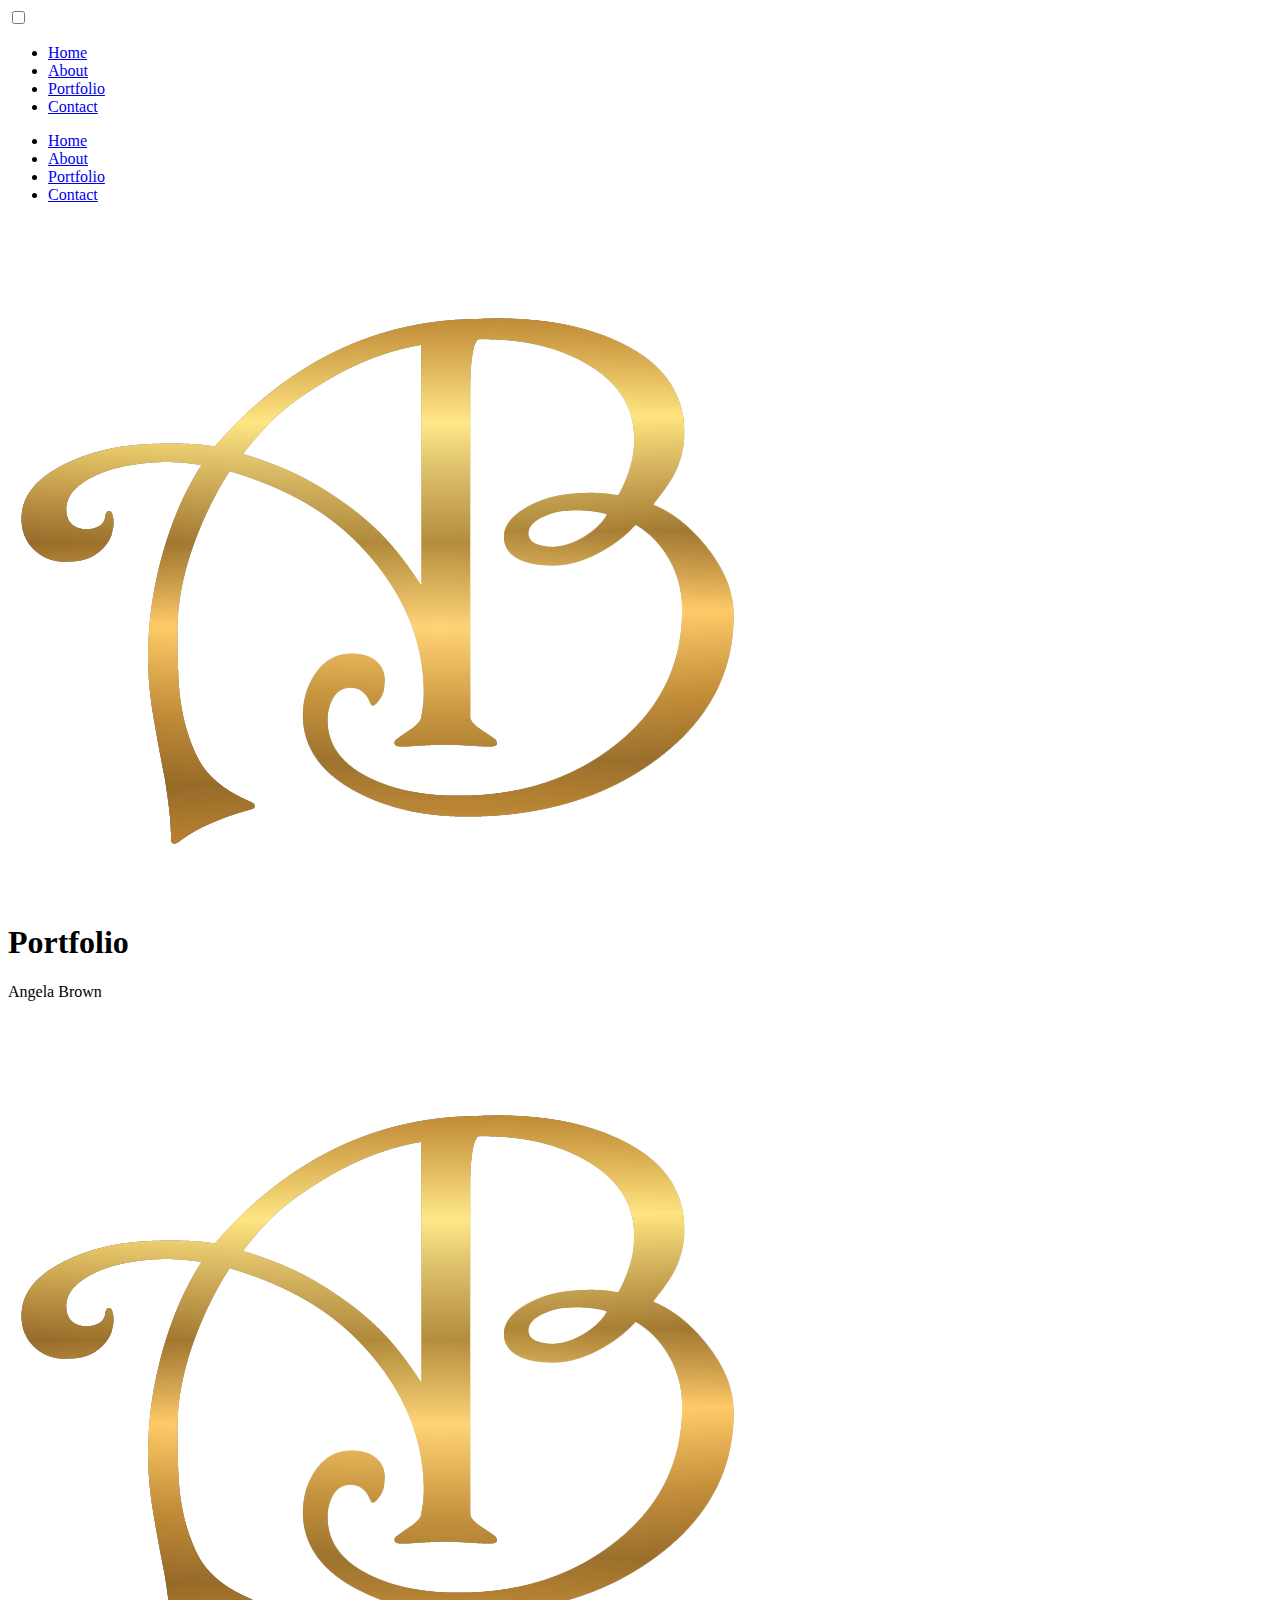
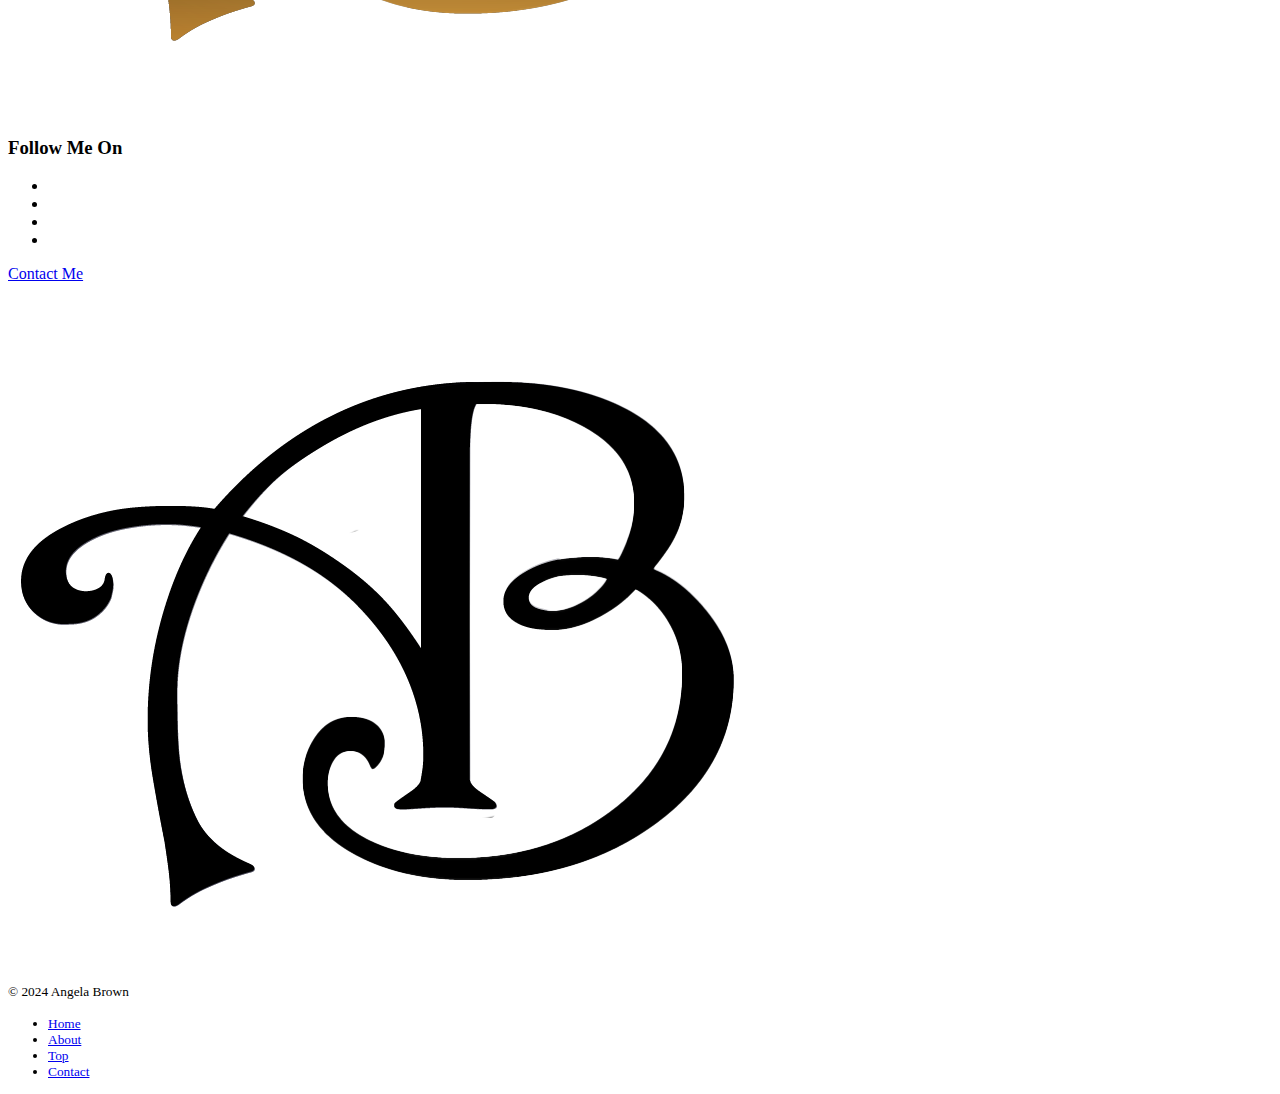
==== portfolio.html @ 8026361e "update" ====
<!DOCTYPE html>
<html lang="en">
    <head>
        <meta charset="UTF-8">
        <meta name="viewport" content="width=device-width, initial-scale=1.0">
        <meta http-equiv="X-UA-Compatible" content="ie=edge">
        <link rel="stylesheet" href="stylesheet.css">
        <title>Angela Brown's Portfolio</title>
    </head>
    <body>
        <div class="menu-wrap">
          <input type="checkbox" class="toggler">
          <div class="hamburger"><div></div></div>
          <div class="menu">
            <div>
              <div>
                <ul>
                  <li><a href="index.html">Home</a></li>
                  <li><a href="about.html">About</a></li>
                  <li><a href="portfolio.html">Portfolio</a></li>
                  <li><a href="contact.html">Contact</a></li>
                </ul>
              </div>
            </div>
          </div>
        </div>
        <nav>
          <ul>
            <li><a href="index.html">Home</a></li>
            <li><a href="about.html">About</a></li>
            <li><a href="portfolio.html">Portfolio</a></li>
            <li><a href="contact.html">Contact</a></li>
          </ul>
        </nav>
        <div ><img id="logo" src='gold logo noback.png'alt="Angela Brown's logo made of her intials A B in gold"></div>
        <header class="showcase">
          <div class="container showcase-inner">
            <h1>Portfolio</h1>
            <p>Angela Brown</p>
            <img id="logo2" src='gold logo noback.png'alt="Angela Brown's logo made of her intials A B in white">
          </div>
        </header>
        <main>
          <section id='portfolio'>
            <img src='liquid orange.jpg'alt="">
            <img src='Assignment 4 sketch 7.png'alt="">
            <img src='Concert Promotion Campaign GIT 303.jpg'alt="">
            <img src='asian.jpg'alt="">
            <img src='Home Page Comp JPG.jpg'alt="">
            <img src='Brown5.jpg'alt="">
            <img src='Brown_3D.jpg'alt="">
            <img src='Brown_dof3.jpg'alt="">
            <img src='Brown_MCO450_ass1,1.jpg'alt="">
            <img src='GIT303-2022Fall-A-BrownAngela-Final.jpg'alt="">
            <img src='GIT303-2022Fall-A-BrownAngela-Final10.jpg'alt="">
            <img src='GIT303-2022Fall-A-BrownAngela-A06-1.jpg'alt="">
            <img src='Brown_6.jpg'alt="">
            <img src='new nav.png'alt="">
            <img src='harry potter bubble.png'alt="">
            <img src='Final project Infographic draft 6.png'alt="">
            <img src='coffee treemap.jpg'alt="">
            <img src='Mod 5 Assignment draft2.png'alt="">
            <img src='mod 3 assignment.jpg'alt="">
            <img src='Assignment 7 sketch 1.png'alt="">
            <img src='Assignment 7 sketch 4.png'alt="">
            <img src='lip balm.jpg'alt="">
            <img src='Expensive.png'alt="">
            <img src='Eco friendly.png'alt="">
          </section>
        </main>
        <footer>
            <div id="bottom">
                <div class="footer-social-icons">
                    <h3 class="_14">Follow Me On</h3>
                    <ul class="social-icons">
                        <li><a href="" class="social-icon"> <i class="fa fa-facebook"></i></a></li>
                        <li><a href="" class="social-icon"> <i class="fa fa-twitter"></i></a></li>
                        <li><a href="" class="social-icon"> <i class="fa fa-linkedin"></i></a></li>
                        <li><a href="" class="social-icon"> <i class="fa fa-github"></i></a></li>
                    </ul>
                </div>
            </div>
            <div><a href="contact.html" class="btn">Contact Me</a></div>
            <div id="copyright">
                <img id="logo3" src='AB black.png'alt="Angela Brown's logo made of her intials A B in black">
                <p><small>&copy 2024 Angela Brown</small</p>
            </div>
        </footer>
        <nav>
            <ul>
              <li><a href="index.html">Home</a></li>
              <li><a href="about.html">About</a></li>
              <li><a href="portfolio.html">Top</a></li>
              <li><a href="contact.html">Contact</a></li>
            </ul>
        </nav>
    </body>
</html>
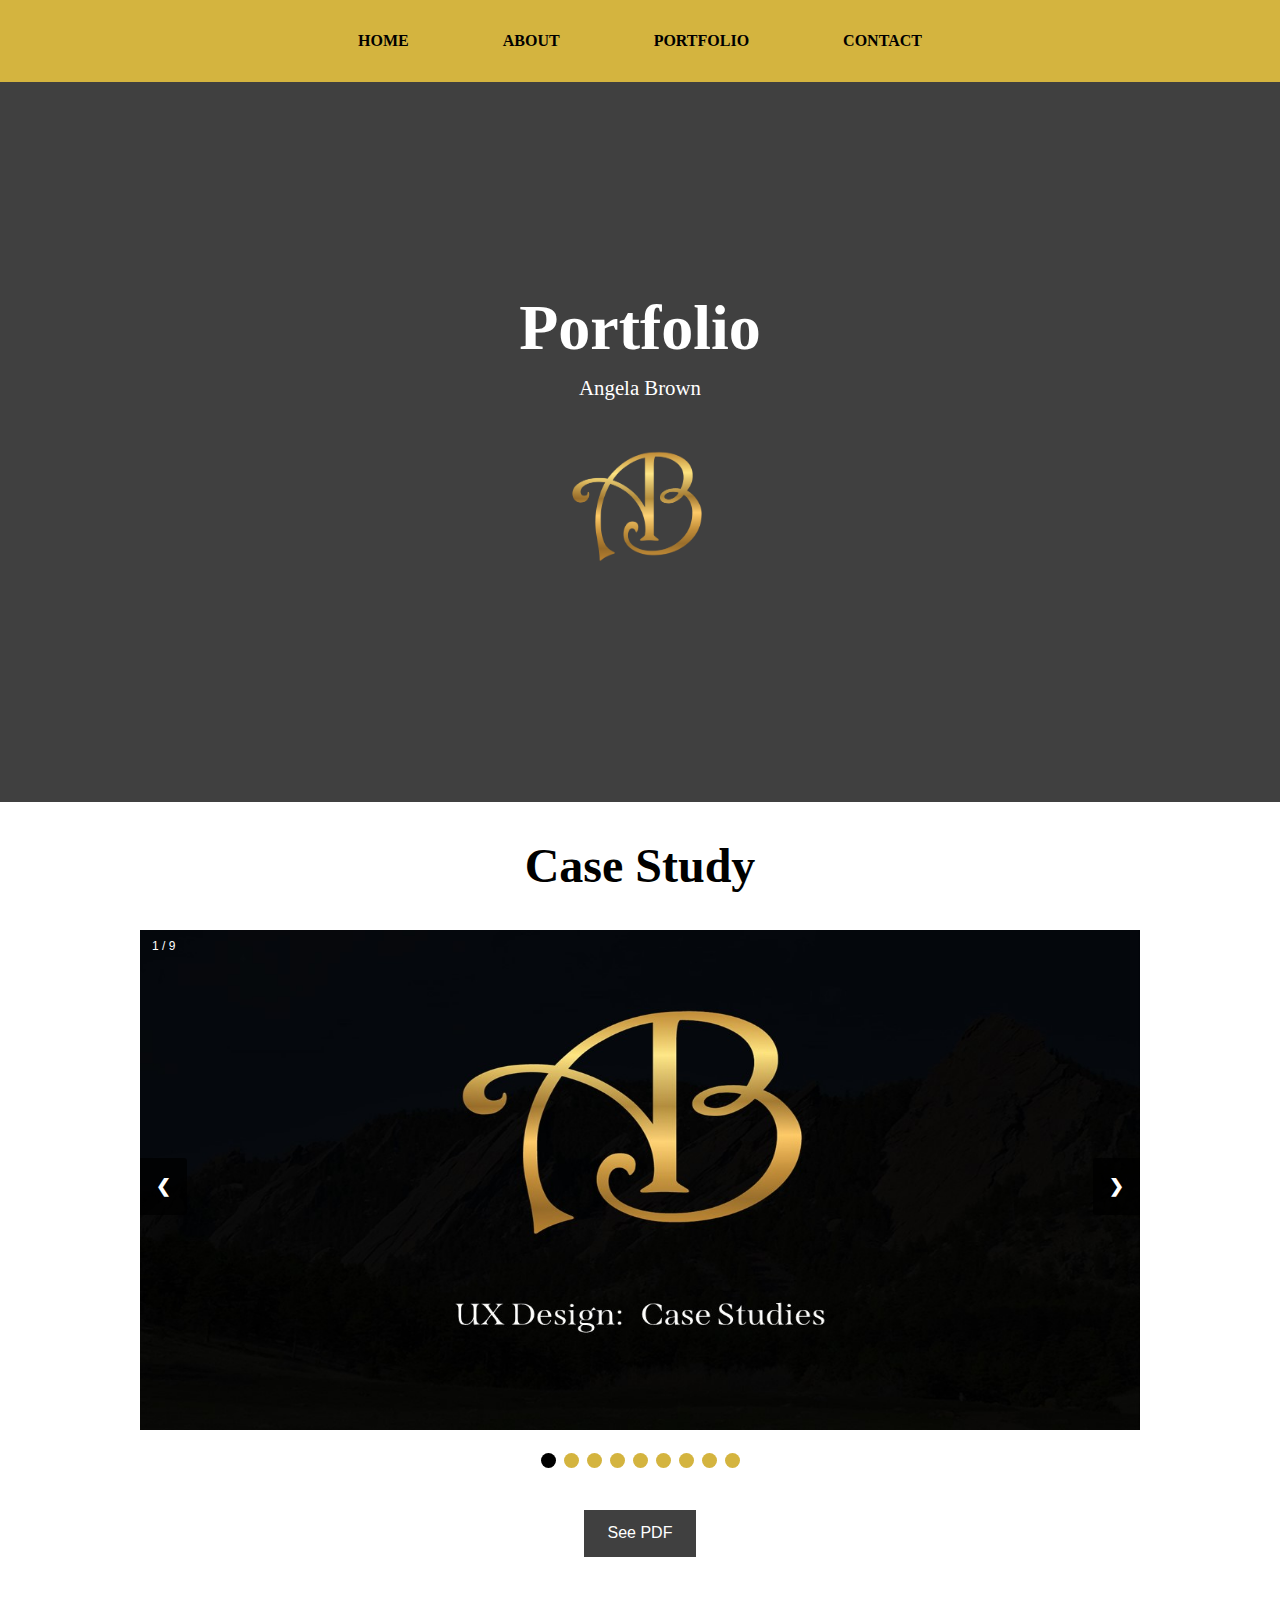
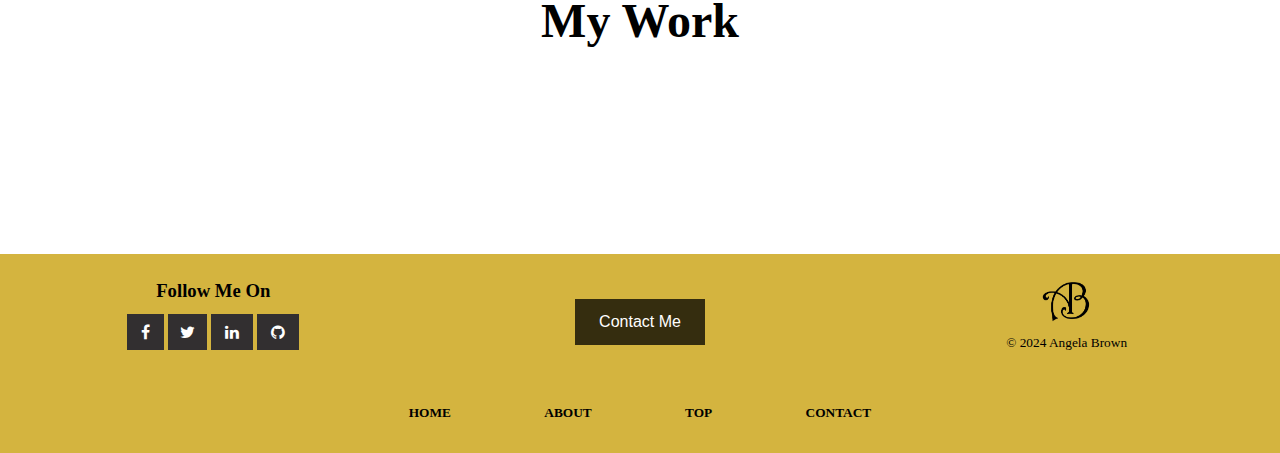
==== commit 5a72070c: "update slide show" ====
--- a/portfolio.html
+++ b/portfolio.html
@@ -5,6 +5,7 @@
         <meta name="viewport" content="width=device-width, initial-scale=1.0">
         <meta http-equiv="X-UA-Compatible" content="ie=edge">
         <link rel="stylesheet" href="stylesheet.css">
+        <link rel="stylesheet" href="stylesheet2.css">
         <title>Angela Brown's Portfolio</title>
     </head>
     <body>
@@ -41,6 +42,101 @@
           </div>
         </header>
         <main>
+          <h2 id="casestudy">Case Study</h2>
+          <div class="slideshow-container">
+            <!-- Full-width images with number and caption text -->
+            <div class="mySlides fade">
+              <div class="numbertext">1 / 9</div>
+              <img src="Case Study/Slide1.JPG" >
+              <!--<div class="text">Caption Text</div>-->
+            </div>
+            <div class="mySlides fade">
+              <div class="numbertext">2 / 9</div>
+              <img src="Case Study/Slide2.JPG">
+              <!--<div class="text">Caption Two</div>-->
+            </div>
+            <div class="mySlides fade">
+              <div class="numbertext">3 / 9</div>
+              <img src="Case Study/Slide3.JPG" >
+              <!--<div class="text">Caption Three</div>-->
+            </div>
+            <div class="mySlides fade">
+              <div class="numbertext">4 / 9</div>
+              <img src="Case Study/Slide4.JPG" >
+              <!--<div class="text">Caption Three</div>-->
+            </div>
+            <div class="mySlides fade">
+              <div class="numbertext">5 / 9</div>
+              <img src="Case Study/Slide5.JPG" >
+              <!--<div class="text">Caption Three</div>-->
+            </div>
+            <div class="mySlides fade">
+              <div class="numbertext">6 / 9</div>
+              <img src="Case Study/Slide6.JPG" >
+              <!--<div class="text">Caption Three</div>-->
+            </div>
+            <div class="mySlides fade">
+              <div class="numbertext">7 / 9</div>
+              <img src="Case Study/Slide7.JPG" >
+              <!--<div class="text">Caption Three</div>-->
+            </div>
+            <div class="mySlides fade">
+              <div class="numbertext">8 / 9</div>
+              <img src="Case Study/Slide8.JPG" >
+              <!--<div class="text">Caption Three</div>-->
+            </div>
+            <div class="mySlides fade">
+              <div class="numbertext">9 / 9</div>
+              <img src="Case Study/Slide9.JPG" >
+              <!--<div class="text">Caption Three</div>-->
+            </div>
+            <!-- Next and previous buttons -->
+            <a class="prev" onclick="plusSlides(-1)">❮</a>
+            <a class="next" onclick="plusSlides(1)">❯</a>
+          </div>
+          <br>
+          <!-- The dots/circles -->
+          <div style="text-align:center">
+            <span class="dot" onclick="currentSlide(1)"></span>
+            <span class="dot" onclick="currentSlide(2)"></span>
+            <span class="dot" onclick="currentSlide(3)"></span>
+            <span class="dot" onclick="currentSlide(4)"></span>
+            <span class="dot" onclick="currentSlide(5)"></span>
+            <span class="dot" onclick="currentSlide(6)"></span>
+            <span class="dot" onclick="currentSlide(7)"></span>
+            <span class="dot" onclick="currentSlide(8)"></span>
+            <span class="dot" onclick="currentSlide(9)"></span>
+          </div>
+          <script>
+            let slideIndex = 1;
+            showSlides(slideIndex);
+            
+            function plusSlides(n) {
+              showSlides(slideIndex += n);
+            }
+            
+            function currentSlide(n) {
+              showSlides(slideIndex = n);
+            }
+              
+            function showSlides(n) {
+              let i;
+              let slides = document.getElementsByClassName("mySlides");
+              let dots = document.getElementsByClassName("dot");
+              if (n > slides.length) {slideIndex = 1}    
+              if (n < 1) {slideIndex = slides.length}
+              for (i = 0; i < slides.length; i++) {
+                slides[i].style.display = "none";  
+              }
+              for (i = 0; i < dots.length; i++) {
+                dots[i].className = dots[i].className.replace(" active", "");
+              }
+              slides[slideIndex-1].style.display = "block";  
+              dots[slideIndex-1].className += " active";
+            }
+          </script>
+          <div id="pdf"><a href="Case Study.pdf" target="_blank" class="btn">See PDF</a></div>
+          <h2>My Work</h2>
           <section id='portfolio'>
             <img src='liquid orange.jpg'alt="">
             <img src='Assignment 4 sketch 7.png'alt="">
--- a/stylesheet.css
+++ b/stylesheet.css
@@ -0,0 +1,604 @@
+@import url(https://cdnjs.cloudflare.com/ajax/libs/font-awesome/4.6.3/css/font-awesome.css);
+/* CORE STYLES */
+:root {
+--primary-color: rgba(0, 0, 0, 0.75);
+--overlay-color: rgba(255, 255, 255, 0.85);/*212, 180, 63, for gold*/
+--secondary-color: rgba(212, 180, 63, 0.9);
+--menu-speed: 0.75s;
+}
+* {
+margin: 0;
+padding: 0;
+box-sizing: border-box;
+}
+body {
+font-family: span, serif;
+font-style: normal;
+font-weight: 200;
+line-height: 1.4;
+text-align: center;
+-webkit-font-smoothing: antialiased;
+}
+
+a:hover{
+background-color: var(--overlay-color);
+}
+
+nav{
+display: none;
+}
+nav li {
+list-style:none;
+font-weight: bolder;
+font-family: Georgia;
+}
+.container {
+max-width: 960px;
+margin: auto;
+overflow: hidden;
+padding: 0 3rem;
+}
+
+.showcase {
+background: var(--primary-color);
+color: #fff;
+height: 50vh;
+position: relative;
+} 
+.showcase:before {
+content: '';
+background: url('chautauqua_flatirons2.jpg') no-repeat center center/cover;
+position: absolute;
+top: 0;
+left: 0;
+width: 100%;
+height: 100%;
+z-index: -1;
+}
+
+.showcase .showcase-inner {
+display: flex;
+flex-direction: column;
+align-items: center;
+justify-content: center;
+text-align: center;
+height: 100%;
+}
+.showcase h1 {
+font-size: 3rem;
+}
+
+.showcase p {
+font-size: 1.3rem;
+}
+h2{
+padding-top: 30px;
+font-size: 3rem;
+}
+#casestudy{
+    padding-bottom: 30px;
+}
+#pdf{
+    padding-top: 20px;
+}
+.message{
+font-size: .2em;
+}
+.btn {
+display: inline-block;
+border: none;
+background: var(--primary-color);
+color: #fff;
+padding: 0.75rem 1.5rem;
+margin-top: 1rem;
+transition: opacity 1s ease-in-out;
+text-decoration: none;
+font-family: Arial;
+}
+
+.btn:hover {
+opacity: 0.7;
+color:#000;
+background-color: #D4B43F;
+}
+footer .btn:hover{
+background-color: var(--overlay-color);
+}
+footer a:hover{
+background-color: var(--overlay-color);
+color:#000;
+}
+  
+/* MENU STYLES */
+.menu-wrap {
+position: fixed;
+top: 0;
+left: 0;
+z-index: 1;
+}
+
+.menu-wrap .toggler {
+position: absolute;
+top: 0;
+left: 0;
+z-index: 2;
+cursor: pointer;
+width: 55px;
+height: 55px;
+opacity: 0;
+}
+
+
+.menu-wrap .hamburger {
+position: absolute;
+top: 0;
+left: 0;
+z-index: 1;
+width: 60px;
+height: 60px;
+padding: 1rem;
+background: var(--secondary-color);
+display: flex;
+align-items: center;
+justify-content: center;
+}
+  
+/* Hamburger Line */
+.menu-wrap .hamburger > div {
+position: relative;
+flex: none;
+width: 100%;
+height: 2px;
+background: #000;
+display: flex;
+align-items: center;
+justify-content: center;
+transition: all 0.4s ease;
+}
+
+/* Hamburger Lines - Top & Bottom */
+.menu-wrap .hamburger > div::before,
+.menu-wrap .hamburger > div::after {
+content: '';
+position: absolute;
+z-index: 1;
+top: -10px;
+width: 100%;
+height: 2px;
+background: inherit;
+}
+ 
+/* Moves Line Down */
+.menu-wrap .hamburger > div::after {
+top: 10px;
+}
+
+/* Toggler Animation */
+.menu-wrap .toggler:checked + .hamburger > div {
+transform: rotate(135deg);
+}
+
+/* Turns Lines Into X */
+.menu-wrap .toggler:checked + .hamburger > div:before,
+.menu-wrap .toggler:checked + .hamburger > div:after {
+top: 0;
+transform: rotate(90deg);
+}
+  
+/* Rotate On Hover When Checked */
+.menu-wrap .toggler:checked:hover + .hamburger > div {
+transform: rotate(225deg);
+}
+
+/* Show Menu */
+.menu-wrap .toggler:checked ~ .menu {
+visibility: visible;
+}
+
+.menu-wrap .toggler:checked ~ .menu > div {
+transform: scale(1);
+transition-duration: var(--menu-speed);
+}
+
+.menu-wrap .toggler:checked ~ .menu > div > div {
+opacity: 1;
+transition:  opacity 0.4s ease 0.4s;
+}
+
+.menu-wrap .menu {
+position: fixed;
+top: 0;
+left: 0;
+width: 100%;
+height: 100%;
+visibility: hidden;
+overflow: hidden;
+display: flex;
+align-items: center;
+justify-content: center;
+}
+.menu-wrap .menu > div {
+background: var(--secondary-color);
+border-radius: 50%;
+width: 200vw;
+height: 200vw;
+display: flex;
+flex: none;
+align-items: center;
+justify-content: center;
+transform: scale(0);
+transition: all 0.4s ease;
+}
+
+.menu-wrap .menu > div > div {
+text-align: center;
+max-width: 90vw;
+max-height: 100vh;
+opacity: 0;
+transition: opacity 0.4s ease;
+}
+
+.menu-wrap .menu > div > div > ul > li {
+list-style: none;
+color: #000;
+font-size: 1.8rem;
+font-weight: bolder;
+padding: 1.3rem;
+font-family: Georgia;
+}
+
+.menu-wrap .menu > div > div > ul > li > a {
+color: inherit;
+text-decoration: none;
+transition: color 0.4s ease;
+padding: 20px 50px 20px 50px;
+}
+/* Logo */
+#logo{
+position: absolute;
+top: 0;
+right: 0;
+z-index: 1;
+width: 20%;
+height: 8%;
+
+}
+#logo2{
+display:none;
+}
+#logo3{
+width: 50px;
+height: 50px;
+}
+/* Main */
+main{
+padding-bottom: 20px;
+}
+#portfolio{
+display: grid;
+grid-template-columns: 1fr;
+align-items: center;
+text-align: center;
+width: 80%;
+margin: auto;
+padding-bottom: 20px;
+}
+#portfolio img{
+height: auto;
+max-width: 100%;
+margin: auto;
+padding-top: 20px;
+padding-left: 10px;
+padding-right: 10px;
+}
+#aboutme{
+display: grid;
+grid-template-columns: 1fr;
+align-items: center;
+text-align: center;
+width: 80%;
+margin: auto;
+padding-bottom: 20px;
+font-family: Georgia;
+}
+#aboutme h3{
+padding-top: 20px;
+font-size: 2rem;
+color:#D4B43F;
+}
+#aboutme img{
+height: 300px;
+margin: auto;
+}
+#aboutme p{
+padding-top: 20px;
+font-weight: bold;
+}
+#values ul{
+padding-top: 10px;
+}
+#values ul li  {
+text-decoration: none;
+list-style: none;
+padding-top: 20px;
+font-weight: bold;
+}
+#contact{
+display: grid;
+grid-template-columns: 1fr;
+font-family: Georgia;
+}
+
+#contact div{
+padding-top: 20px;
+}
+form{
+display: block;
+max-width: 300px;
+padding: 1em;
+margin: 0 auto;
+color: #000;;
+font-size: 1.1em;
+font-family: Georgia;
+font-weight: 500;
+}
+
+input, label, fieldset{
+display: block;
+width: 95%;
+}
+
+.required{
+display: inline-block;
+color: #DE0B63;
+font-size: 1.1em;
+font-weight: bold;
+}
+
+label{
+padding-left: 0.5em;
+margin: 0.75em 0 0.25em 0;
+}
+
+input{
+font-size: 1em;
+padding: 0.25em 0.5em;
+border: 1px solid #000;
+height: 1.5em;
+}
+
+fieldset{
+border: 1px solid #000;
+padding: 0.5em 0 1em 0.5em;
+margin: 0.75em 0 0.25em 0;
+width: 98%;
+display: grid;
+grid-template-columns: 1fr 3fr 1fr 3fr;
+}
+
+input[type=submit]{
+padding: 0.75em;
+width: 35%;
+height: auto;
+margin: auto;
+color: #fff;
+background-color: #000;
+border: none;
+font-family: serif;
+}
+
+textarea{
+width: 100%;
+height: 5em;
+margin-bottom: 1em;
+}
+
+input:focus, textarea:focus{
+border-color: #D4B43F;
+box-shadow: 0 0 0 3px rgba(34, 34, 34, 0.3);
+border-radius: 4px;
+}
+
+input:error, textarea:error{
+border-color: #DE0B63;
+}
+/* Footer */
+#bottom{
+display: flex;
+align-items: center;
+justify-content: center;
+min-height: 120px;
+background-color: #D4B43F;
+}
+footer{
+background-color: #D4B43F;
+display:grid;
+grid-template-columns: 1fr;
+align-items: center;
+text-align: center;
+width: 100%;
+margin: auto;
+}
+#copyright{
+    padding-top: 20px;
+}
+.footer-social-icons {
+width: auto;
+display:block;
+margin: 0 auto;
+}
+.social-icon {
+color: #fff;
+}
+ul.social-icons {
+margin-top: 10px;
+}
+.social-icons li {
+vertical-align: top;
+display: inline;
+height: 100px;
+}
+.social-icons a {
+color: #fff;
+text-decoration: none;
+}
+.fa-facebook {
+padding:10px 14px;
+-o-transition:.5s;
+-ms-transition:.5s;
+-moz-transition:.5s;
+-webkit-transition:.5s;
+transition: .5s;
+background-color: #322f30;
+}
+.fa-facebook:hover {
+background-color: #3d5b99;
+}
+.fa-twitter {
+padding:10px 12px;
+-o-transition:.5s;
+-ms-transition:.5s;
+-moz-transition:.5s;
+-webkit-transition:.5s;
+transition: .5s;
+background-color: #322f30;
+}
+.fa-twitter:hover {
+background-color: #00aced;
+}
+.fa-linkedin {
+padding:10px 14px;
+-o-transition:.5s;
+-ms-transition:.5s;
+-moz-transition:.5s;
+-webkit-transition:.5s;
+transition: .5s;
+background-color: #322f30;
+}
+.fa-linkedin:hover {
+background-color: #0073a4;
+}
+.fa-github {
+padding:10px 14px;
+-o-transition:.5s;
+-ms-transition:.5s;
+-moz-transition:.5s;
+-webkit-transition:.5s;
+transition: .5s;
+background-color: #322f30;
+}
+.fa-github:hover {
+background-color: #5a32a3;
+}
+
+
+/* Tablet screen changes */
+@media screen and (min-width: 550px) {
+    .showcase {
+    height: 70vh;
+    }
+    .showcase h1 {
+    font-size: 4rem;
+    }
+    #logo{
+    width: 15%;
+    height: 10%;
+    }
+    #portfolio{
+    display: grid;
+    grid-template-columns: 1fr 1fr;
+    
+    }
+    #aboutme{
+    display: grid;
+    grid-template-columns: 1fr 1fr;
+    }
+    #aboutme p{
+    padding-left: 30px;
+    }
+    #values{
+    padding-left: 30px;
+    }
+    #contact{
+    display: grid;
+    grid-template-columns: 1fr 1fr;
+    }
+    footer{
+    display:grid;
+    grid-template-columns: 1fr 1fr;
+    }
+    #copyright{
+    padding:0px;
+    grid-column-start: 1;
+    grid-column-end: 3;
+    }
+}
+/* Laptop screen changes */
+@media screen and (min-width: 1000px) {
+    nav{
+    display: block;
+    text-decoration: none;
+    background-color: #D4B43F;
+    text-transform:uppercase;
+    font-weight:bold;
+    }
+    nav li {
+    display:inline-flex;
+    text-decoration: none;
+    text-decoration:none;
+    
+    }
+    nav li a {
+    text-decoration: none;
+    color:#000;
+    padding: 30px 30px 30px 30px;
+    margin-left: 15px;
+    margin-right: 15px;
+    font-weight: bold;
+    }
+    
+    
+    .menu-wrap{
+    display: none;
+    }
+    .showcase {
+    height: 80vh;
+    }
+    #logo{
+    display: none;
+    }
+    #logo2{
+    display:block;
+    height: 200px;
+    width: 200px;
+    padding: 30px;
+    }
+    #portfolio{
+    display: grid;
+    grid-template-columns: 1fr 1fr 1fr;
+    }
+    #aboutme{
+    display: grid;
+    grid-template-columns: 1fr 1fr 1fr;
+    
+    }
+    #aboutme p{
+    grid-column-start: 2;
+    grid-column-end: 4; 
+    padding: 0px;
+    }
+    #values{
+    grid-column-start: 2;
+    grid-column-end: 4; 
+    padding: 0px;
+    }
+   
+    footer{
+    display:grid;
+    grid-template-columns: 1fr 1fr 1fr;
+    }
+    #copyright{
+    grid-column-start: 3;
+    grid-column-end: 3;
+    }
+}--- a/stylesheet2.css
+++ b/stylesheet2.css
@@ -0,0 +1,108 @@
+:root {
+    --primary-color: rgba(0, 0, 0, 0.75);
+    --overlay-color: rgba(255, 255, 255, 0.85);/*212, 180, 63, for gold*/
+    --secondary-color: rgba(212, 180, 63, 0.9);
+}
+
+* {box-sizing:border-box}
+
+/* Slideshow container */
+.slideshow-container {
+  max-width: 1000px;
+  max-height: 500px;
+  position: relative;
+  margin: auto;
+}
+.slideshow-container img{
+max-width: 1000px;
+max-height: 500px;
+width: 100%;
+height: 20%;
+}
+/* Hide the images by default */
+.mySlides {
+  display: none;
+}
+
+/* Next & previous buttons */
+.prev, .next {
+  cursor: pointer;
+  position: absolute;
+  top: 50%;
+  width: auto;
+  margin-top: -22px;
+  padding: 16px;
+  color: white;
+  background-color: var(--primary-color);
+  font-weight: bold;
+  font-size: 18px;
+  transition: 0.6s ease;
+  border-radius: 0 3px 3px 0;
+  user-select: none;
+}
+.prev{
+    left:0;
+}
+/* Position the "next button" to the right */
+.next {
+  right: 0;
+  border-radius: 3px 0 0 3px;
+}
+
+/* On hover, add a black background color with a little bit see-through */
+.prev:hover, .next:hover {
+  background-color: var(--secondary-color);
+}
+
+/* Caption text */
+.text {
+  color: #fff;
+  font-size: 15px;
+  padding: 8px 12px;
+  position: absolute;
+  bottom: 8px;
+  width: 100%;
+  text-align: center;
+  font-family: Arial;
+}
+
+/* Number text (1/3 etc) */
+.numbertext {
+  color: #fff;
+  font-size: 12px;
+  padding: 8px 12px;
+  position: absolute;
+  top: 0;
+  font-family: Arial;
+}
+
+/* The dots/bullets/indicators */
+.dot {
+  cursor: pointer;
+  height: 15px;
+  width: 15px;
+  margin: 0 2px;
+  background-color: #D4B43F;
+  border-radius: 50%;
+  display: inline-block;
+  transition: background-color 0.6s ease;
+}
+
+.active, .dot:hover {
+  background-color: #000;
+}
+
+/* Fading animation */
+.fade {
+  animation-name: fade;
+  animation-duration: 1.5s;
+}
+
+@keyframes fade {
+  from {opacity: .4}
+  to {opacity: 1}
+}
+
+@media only screen and (max-width: 400px) {
+    .prev, .next,.text {font-size: 11px}
+}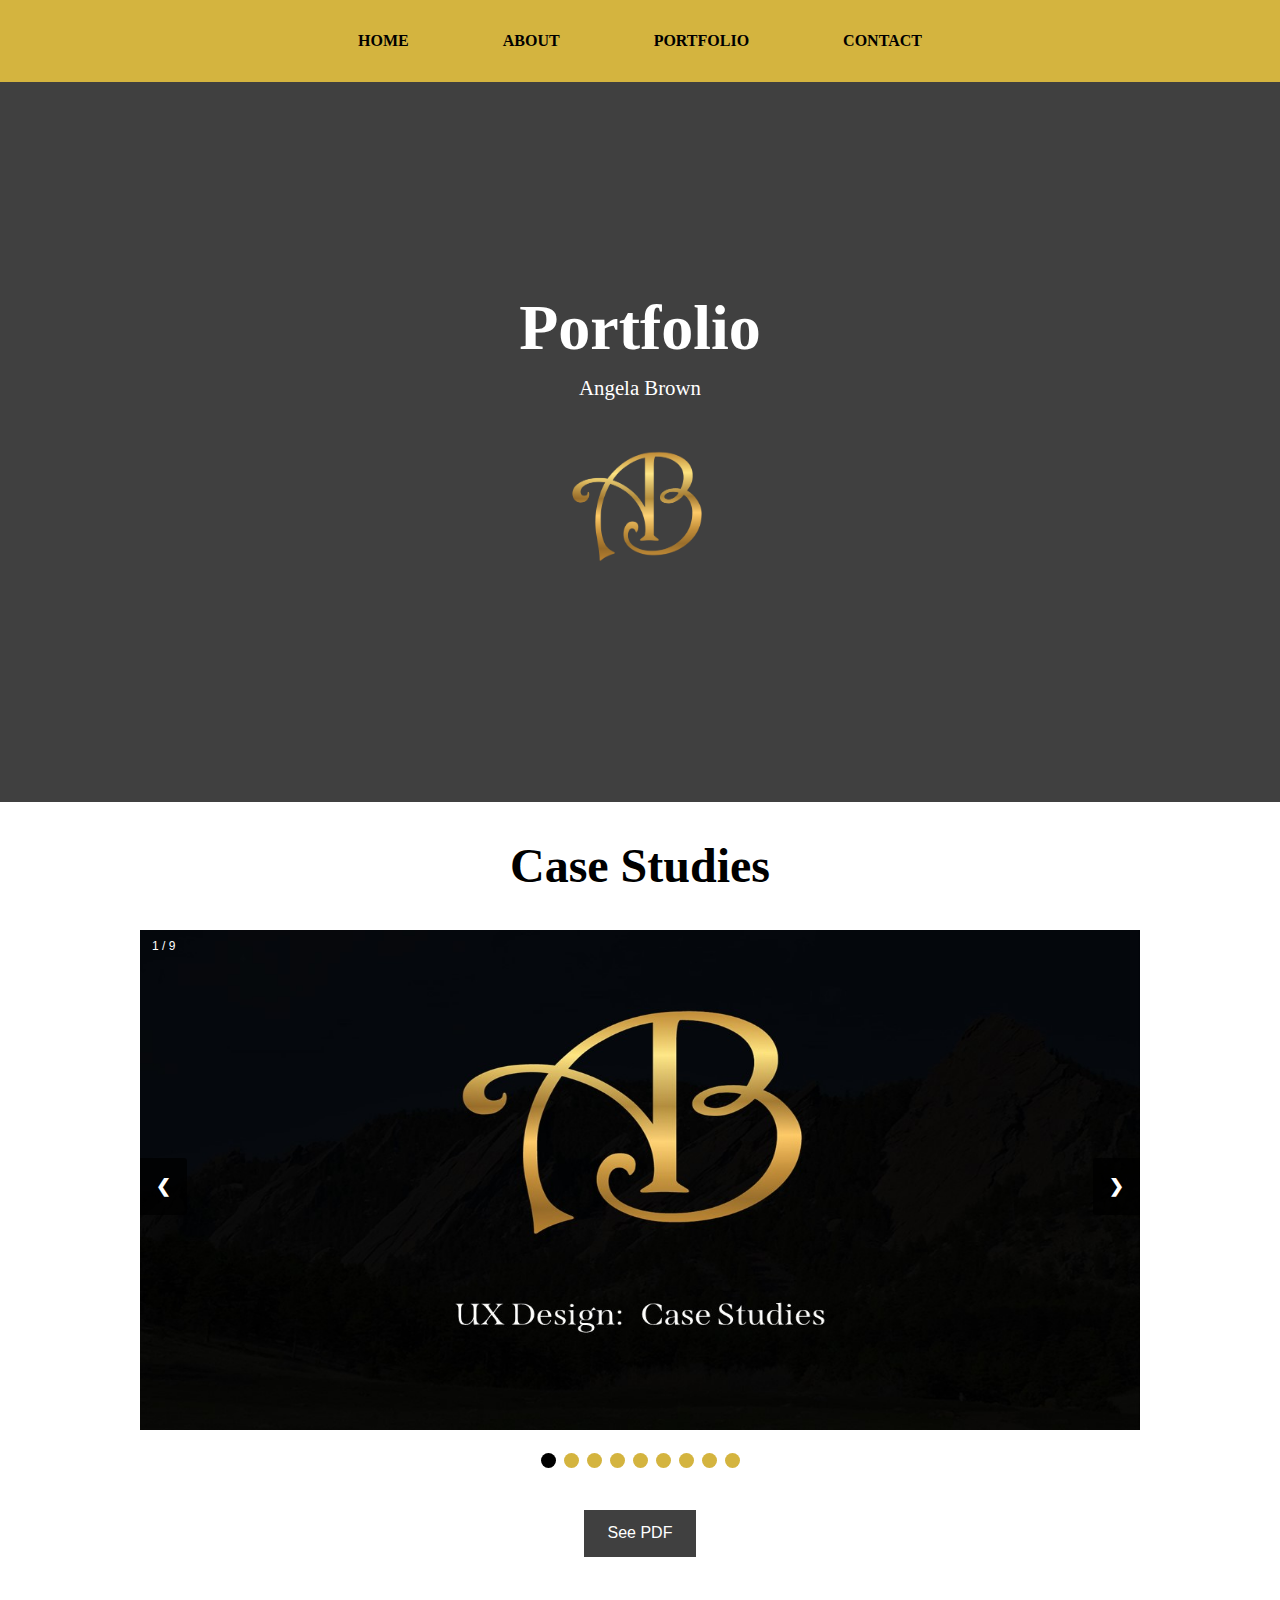
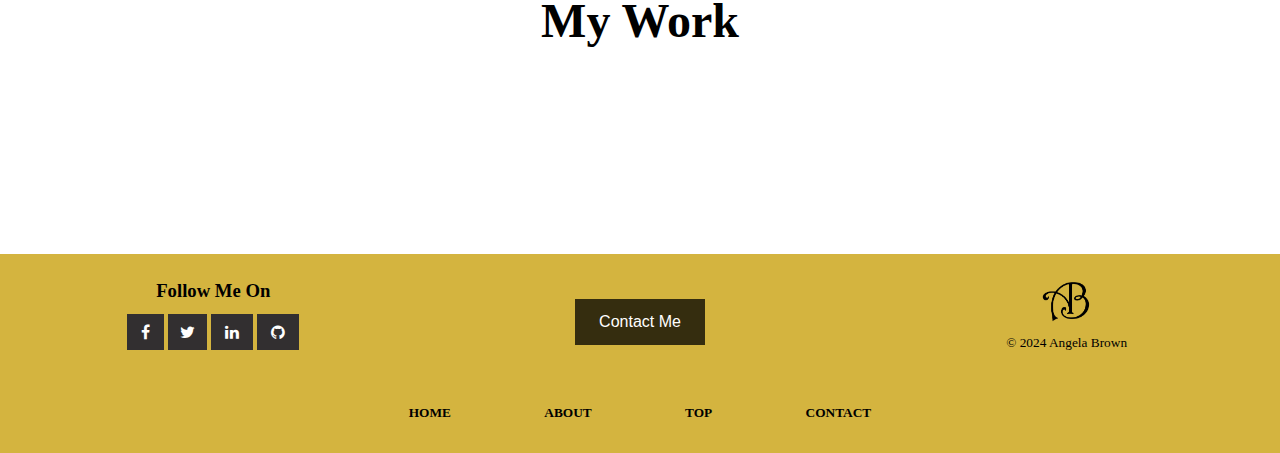
==== commit d99ce451: "Update portfolio.html" ====
--- a/portfolio.html
+++ b/portfolio.html
@@ -42,7 +42,7 @@
           </div>
         </header>
         <main>
-          <h2 id="casestudy">Case Study</h2>
+          <h2 id="casestudy">Case Studies</h2>
           <div class="slideshow-container">
             <!-- Full-width images with number and caption text -->
             <div class="mySlides fade">
